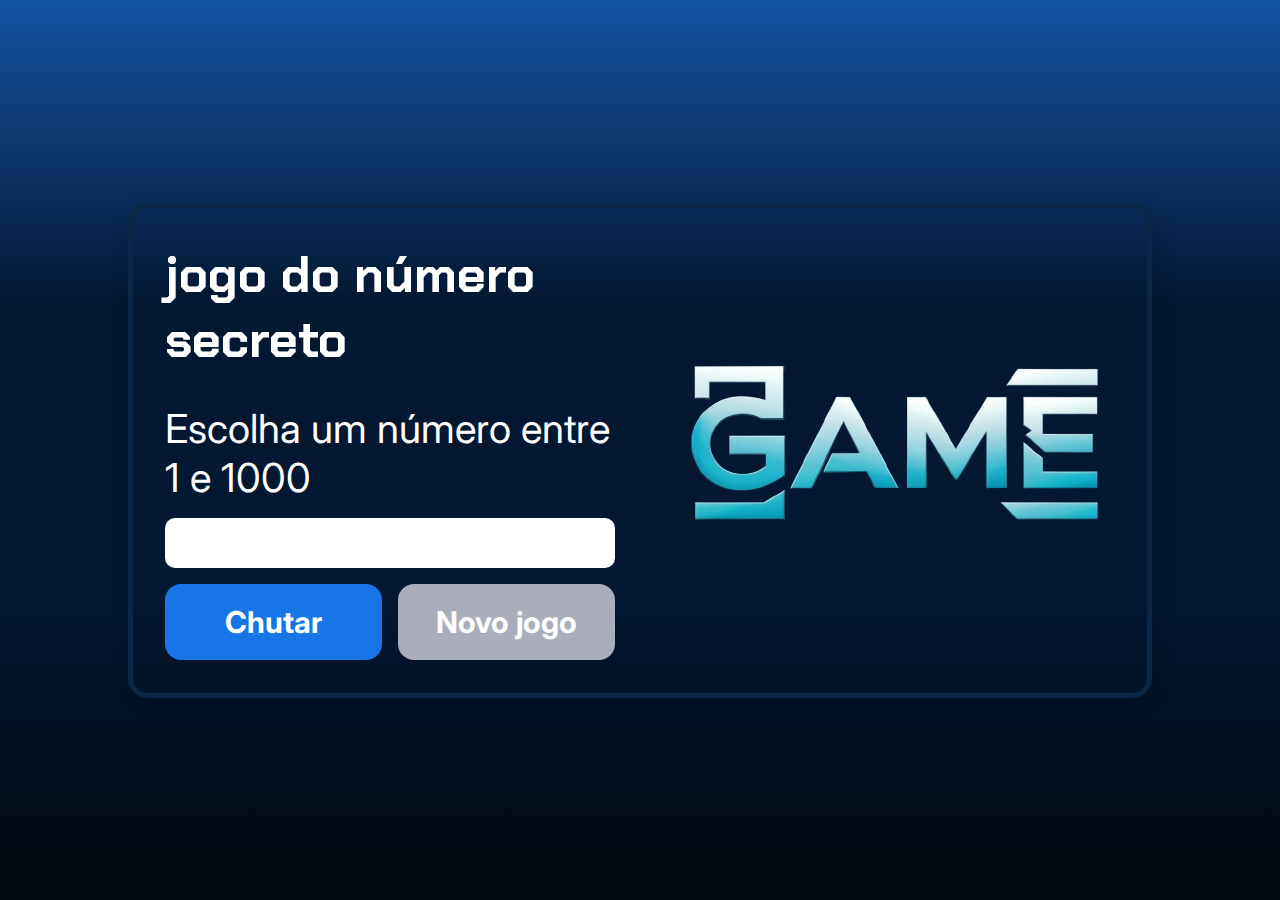
==== index.html @ 78ce7b5b "novo" ====
<!DOCTYPE html>
<html lang="pt-br">

<head>
    <meta charset="UTF-8">
    <meta name="viewport" content="width=device-width, initial-scale=1.0">
    <script src="https://code.responsivevoice.org/responsivevoice.js"></script>
    <link rel="preconnect" href="https://fonts.googleapis.com">
    <link rel="preconnect" href="https://fonts.gstatic.com" crossorigin>
    <link href="https://fonts.googleapis.com/css2?family=Chakra+Petch:wght@700&family=Inter:wght@400;700&display=swap"
        rel="stylesheet">
    <link rel="stylesheet" href="style.css">
    <title>JS Game</title>
</head>

<body>

    <div class="container">
        <div class="container__conteudo">
            <div class="container__informacoes">
                <div class="container__texto">
                    <h1></h1>
                    <p class="texto__paragrafo"></p>
                </div>
                <input type="number" min="1" max="10" class="container__input">
                <div class="chute container__botoes">
                    <button onclick="verificarChute()" class="container__botao">Chutar</button>
                    <button onclick="reiniciarJogo()" id="reiniciar" class="container__botao" disabled>Novo jogo</button>
                </div>
                
            </div>
            <img src="/JS Game.png" alt="Uma pessoa olhando para a esquerda" class="container__imagem-pessoa" />
        </div>
    </div>




    <script src="app.js" defer></script>
</body>

</html>
---- style.css ----
* {
    box-sizing: border-box;
    margin: 0;
    padding: 0;
    color: rgb(255, 255, 255);
}

body {
    background: linear-gradient(#1354A5 0%, #041832 33.33%, #041832 66.67%, #01080E 100%);
    height: 100vh;
    display: flex;
    align-items: center;
    justify-content: center;
}


body::before {
    background-image: url("img/code.png");
    background-repeat: no-repeat;
    background-position: right;
    content: "";
    display: block;
    position: absolute;
    width: 100%;
    height: 100%;
    opacity: 0.4;
}

.container {
    width: 80%;
    height: 55%;
    display: flex;
    align-items: center;
    justify-content: space-between;
    border-radius: 20px;
    border: 5px solid #0c2645;
    box-shadow: 4px 4px 20px 0px rgba(1, 8, 14, 0.15);
    background-image: url("img/Ruido.png");
    background-size: 100% 100%;
    position: relative;
}


.container__conteudo {
    display: flex;
    align-items: center;
    position: absolute;
    bottom: 0;
}

.container__informacoes {
    flex: 1;
    padding: 2rem;
}


.container__botao {
    border-radius: 16px;
    background: #1875E8;
    padding: 20px 24px;
    width: 100%;
    font-size: 30px;
    font-weight: 700;
    border: none;
    margin-top: 1rem;
}

.container__texto {
    margin: 16px 0 16px 0;
}

.container__texto-azul {
    color: #1875E8;
}

.container__input {
    width: 100%;
    height: 50px;
    border-radius: 10px;
    background-color: #FFF;
    border: none;
    color: #1875E8;
    padding: 1rem;
    font-size: 24px;
    font-weight: 700;
    font-family: 'Inter', sans-serif;
}

.container__botoes {
    display: flex;
    gap: 1em;
}

h1 {
    font-family: 'Chakra Petch', sans-serif;
    font-size: 50px;
    padding-bottom: 2rem;
}

p,
button {
    font-family: 'Inter', sans-serif;
}

.texto__paragrafo {
    font-size: 40px;
    font-weight: 400;
}

button:disabled {
    background-color: rgb(170, 174, 186);
}

@media screen and (max-width: 1250px) {

    h1 {
        font-size: 50px;
    }

    .container__botao {
        font-size: 16px;
    }


    .texto__paragrafo {
        font-size: 24px;
    }

    .container__imagem-pessoa {
        display: none;
    }

    .container__conteudo {
        display: block;
        position: inherit;
    }

    .container__informacoes {
        padding: 1em;
    }
}
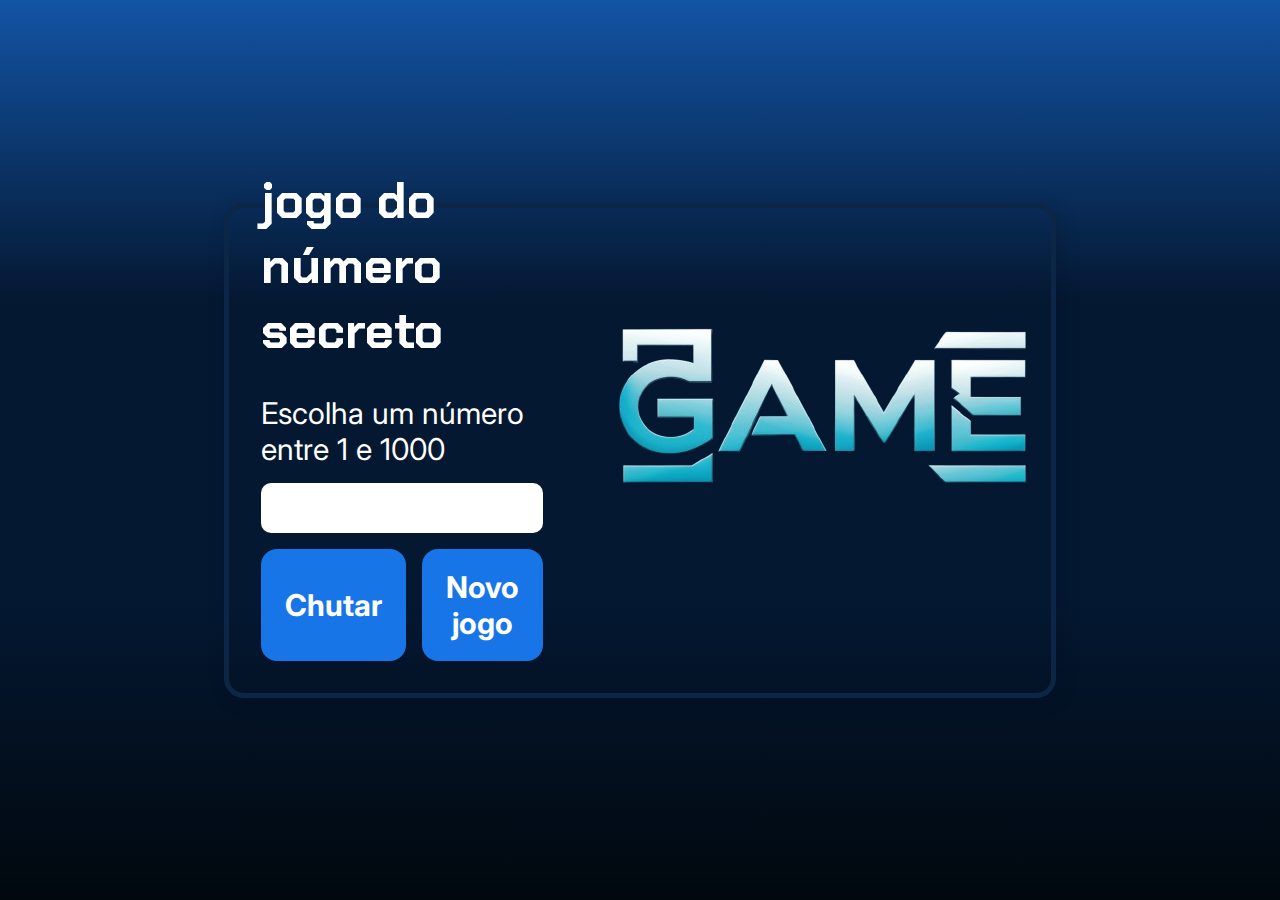
==== commit 3bf1508c: "Mudança no estilo" ====
--- a/index.html
+++ b/index.html
@@ -25,7 +25,7 @@
                 <input type="number" min="1" max="10" class="container__input">
                 <div class="chute container__botoes">
                     <button onclick="verificarChute()" class="container__botao">Chutar</button>
-                    <button onclick="reiniciarJogo()" id="reiniciar" class="container__botao" disabled>Novo jogo</button>
+                    <button onclick="reiniciarJogo()" id="reiniciar" class="container__botao" >Novo jogo</button>
                 </div>
                 
             </div>
--- a/style.css
+++ b/style.css
@@ -27,7 +27,7 @@
 }
 
 .container {
-    width: 80%;
+    width: 65%;
     height: 55%;
     display: flex;
     align-items: center;
@@ -81,7 +81,7 @@
     border: none;
     color: #1875E8;
     padding: 1rem;
-    font-size: 24px;
+    font-size: 30px;
     font-weight: 700;
     font-family: 'Inter', sans-serif;
 }
@@ -103,7 +103,7 @@
 }
 
 .texto__paragrafo {
-    font-size: 40px;
+    font-size: 30px;
     font-weight: 400;
 }
 
